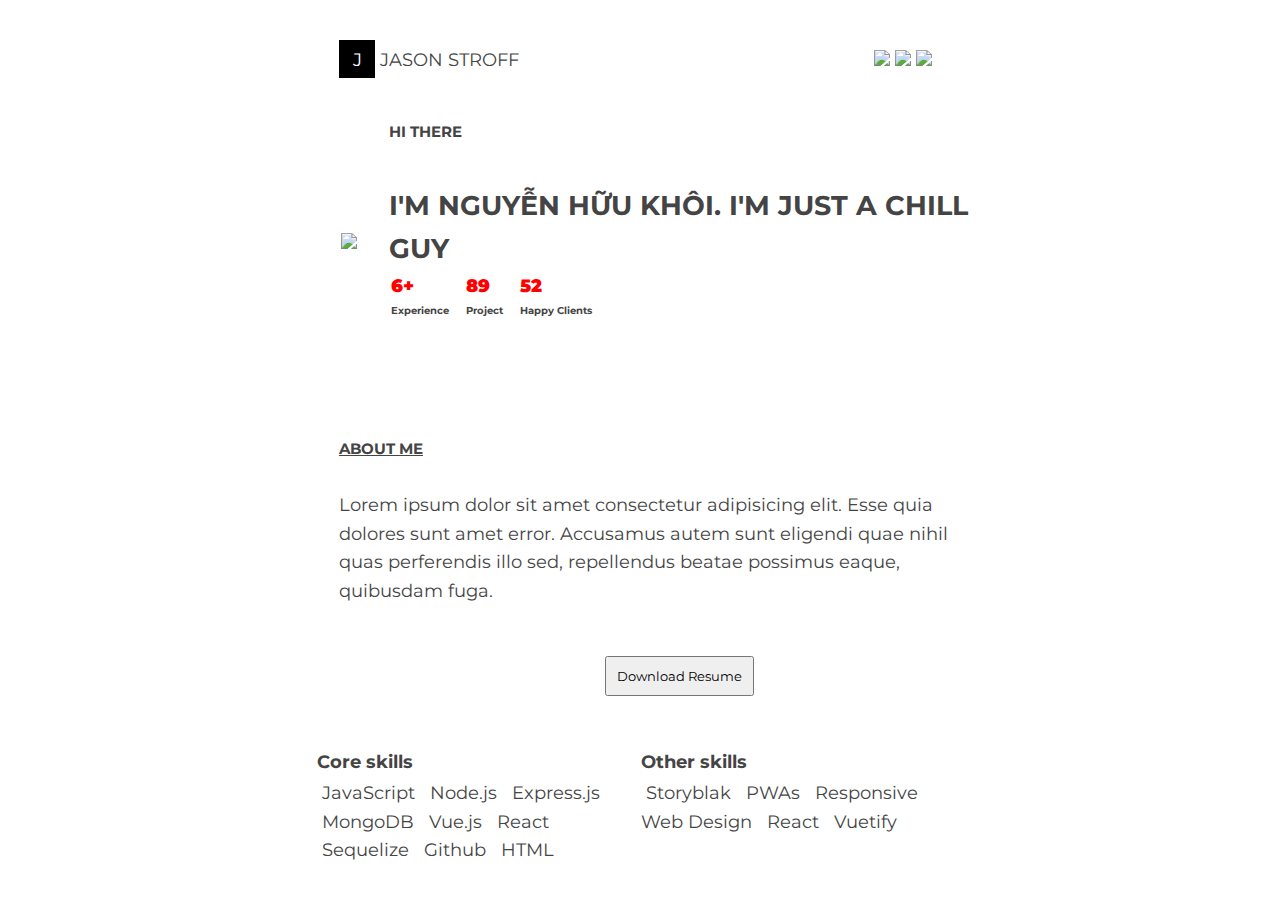
==== baitap2.htm @ b1af1bf6 "sumbit2" ====
<!DOCTYPE html>
<html lang="en">
<head>
  <meta charset="UTF-8">
  <meta name="viewport" content="width=device-width, initial-scale=1.0">
  <title>Document</title>
  <link rel="stylesheet" href="baitap2.css">
  <style>
    body{
      margin: 40px auto;
      max-width: 650px;
      line-height: 1.6;
      font-size: 18px;
      color: #444;
      padding: 0 10px;
    }
  </style>
</head>
<body>
  <div class="container">
    <div id="head__list">
      <div id="head__item1">J</div>
      <span id="head__item2">JASON STROFF</span>
      <span id="head__item3">
        <img class="head__item3__img" src="https://thebestmotherfucking.website/static/dd60b11e9762b6e25f6d4ce981a1eeae.svg?fbclid=IwZXh0bgNhZW0CMTEAAR3M9kEOMfO629qYcgXbMkFlYHHcapCv6jbh76DnpMm7SrZMSAB7oGblv8I_aem_sSn19Hj8btx9aF6-Tv3RDQ"></img>
        <img class="head__item3__img" src="https://thebestmotherfucking.website/static/45e80336c935b524911a6d3f3767448d.svg?fbclid=IwZXh0bgNhZW0CMTEAAR1KDWpwVV9fEvXlnDpK7KbT7ZPPdGBg5hFeUU-_aSd8COpQ1iXO4V9ey9E_aem_gi8sQUigNI1Q265xHViNLA"></img>
        <img class="head__item3__img" src="https://thebestmotherfucking.website/static/cff75e1839f9200f5b983ebbfbaa65ee.svg?fbclid=IwZXh0bgNhZW0CMTEAAR3BTlHz6916cIwmOnbsDlyMHvwHCWkmwS_RsMHbC5XU9OUCyeqJ0qIuG7I_aem_WPhv5gf35lzom3iDctmYXw"></img>
      </span>
    </div>
    <table id="info__list">
      <tr>
        <th id="info__item1">
          <img id="info__item1__img" src="./442498004_1756456418513653_6181382132278729283_n.jpg"></img>
        </th>
        <th id="info__item2">
          <small>HI THERE</small>
          <div>I'M NGUYỄN HỮU KHÔI. I'M JUST A CHILL GUY</div>
          <table>
            <tr>
              <th style="color: red;"><b>6+</b></th>
              <th style="color: red;"><b>89</b></th>
              <th style="color: red;"><b>52</b></th>
            </tr>
            <tr>
              <td style="font-size: 10px; padding-right: 15px;">Experience</td>
              <td style="font-size: 10px; padding-right: 15px;">Project</td>
              <td style="font-size: 10px; padding-right: 15px;">Happy Clients</td>
            </tr>
          </table>
        </th>
      </tr>
    </table>
    <h5><u>ABOUT ME</u></h5>
    <br>
    <p>Lorem ipsum dolor sit amet consectetur adipisicing elit. Esse quia dolores sunt amet error. Accusamus autem sunt eligendi quae nihil quas perferendis illo sed, repellendus beatae possimus eaque, quibusdam fuga.</p>
  </div>

  <button id="download__button">Download Resume</button>

  <table id="skills">
    <tr>
      <th id="core__skills">Core skills</th>
      <th id="other__skills">Other skills</th>
    </tr>
    <tr id="skills__item">
      <td>
        <span>JavaScript</span>
        <span>Node.js</span>
        <span>Express.js</span>
        <span>MongoDB</span>
        <span>Vue.js</span>
        <span>React</span>
        <span>Sequelize</span>
        <span>Github</span>
        <span>HTML</span>
      </td>
      <td style="display: block;">
        <span>Storyblak</span>
        <span>PWAs</span>
        <span>Responsive Web Design</span>
        <span>React</span>
        <span>Vuetify</span>
      </td>
    </tr>
  </table>

  
</body>
</html>
---- baitap2.css ----
@import url('https://fonts.googleapis.com/css2?family=Fraunces:ital,opsz,wght@0,9..144,100..900;1,9..144,100..900&family=Montserrat:ital,wght@0,100..900;1,100..900&display=swap');

* {
  padding: 0;
  margin: 0;
  font-family: "Montserrat", sans-serif;
}

.container{
  max-width: 1280px;
  width: 100%;
  margin-inline: 24px;
}

#head__item1{
  background-color: black;
  color: white;
  height: 18px;
  width: 20px;
  padding-left: 14px;
  padding-right: 2px;
  padding-top: 6px;
  padding-bottom: 14px;
  margin: auto;
  display: inline-block;
}

.head__item3__img{
  height: 20px;
}

#head__item3{
  padding-left: 350px;
}

#head__list{
  margin-bottom: 40px;
}

#info__item1__img{
  height: 300px;
  margin-bottom: 65px;
}

#info__item2{
  padding-bottom: 115px;
  text-align: left; /* Đảm bảo văn bản căn trái */
}

#info__item2 small{
  display: block;
  padding-right: 200px;
  padding-bottom: 40px;
  margin-left: 0;
  padding-left: 0;
  margin-bottom: 0;
}

#info__item2 div{
  font-size: 27px;
  margin-left: 0;
  padding-left: 0;
}

#info__item2{
  padding-left: 30px;
}

#download__button{
  padding: 10px;
  margin-block: 50px;
  margin-left: 290px;
}
#skills{
  width: 100%;
}

#core__skills, #other__skills {
  width: 50%;
}

#skills th, td{
  padding: 0px;
  text-align: left;
}

#skills span{
  padding-inline: 5px;
}
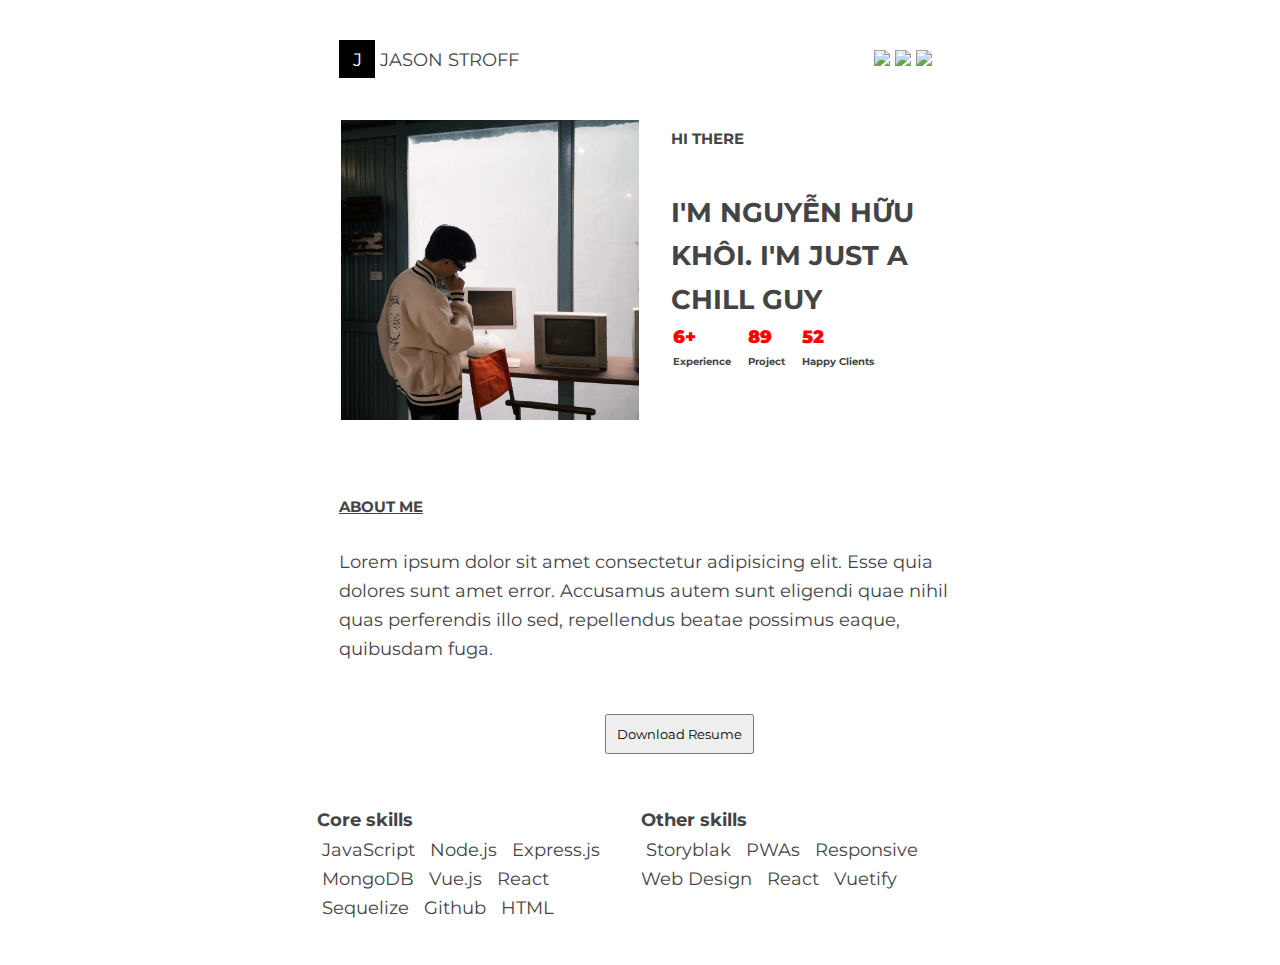
==== commit 64a64ae6: "summit 2" ====
(no text change in the page or its own stylesheets)
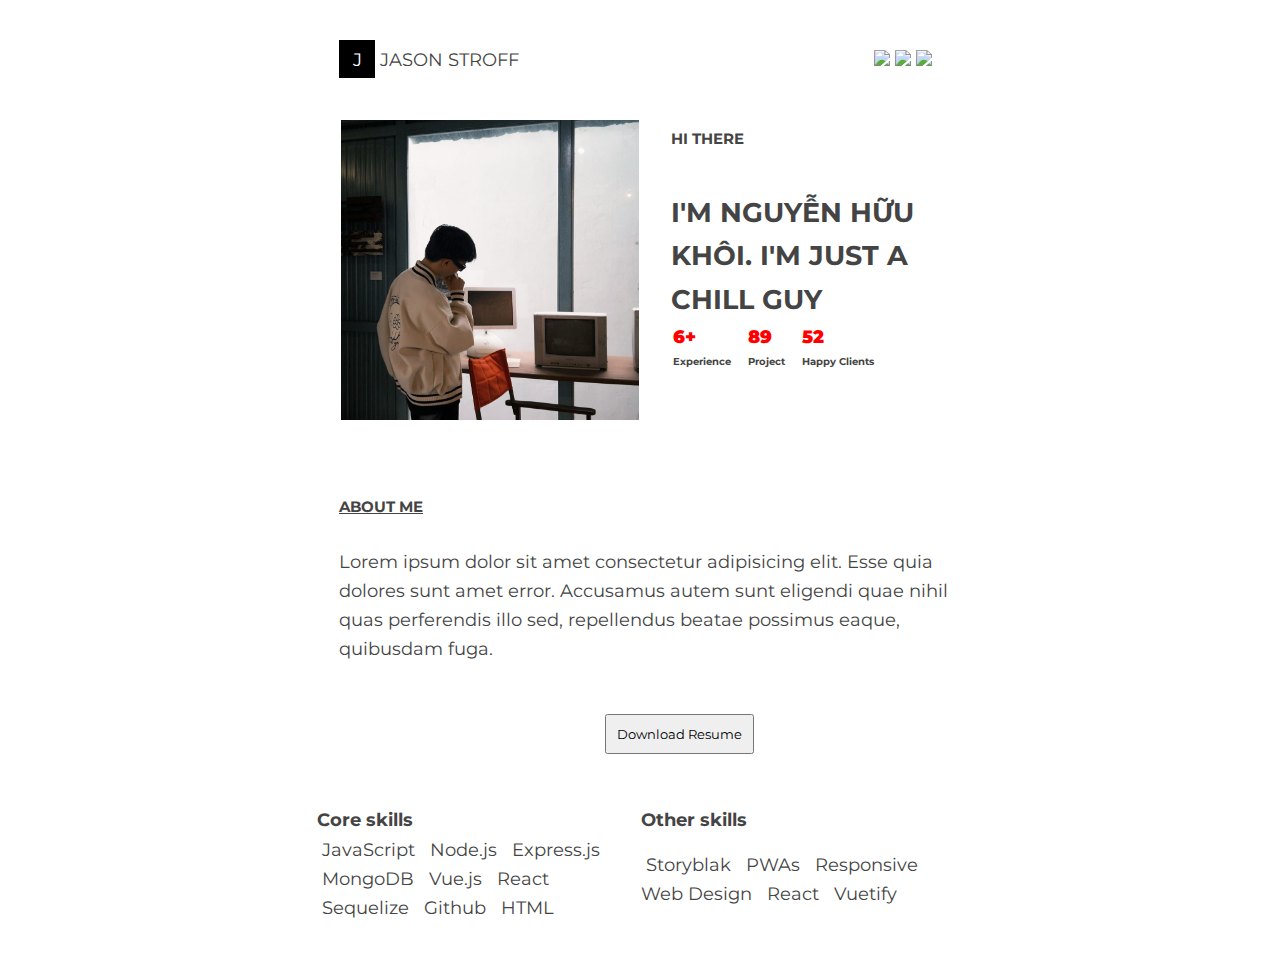
==== commit d25f367f: "summit2" ====
--- a/baitap2.htm
+++ b/baitap2.htm
@@ -74,7 +74,7 @@
         <span>Github</span>
         <span>HTML</span>
       </td>
-      <td style="display: block;">
+      <td>
         <span>Storyblak</span>
         <span>PWAs</span>
         <span>Responsive Web Design</span>
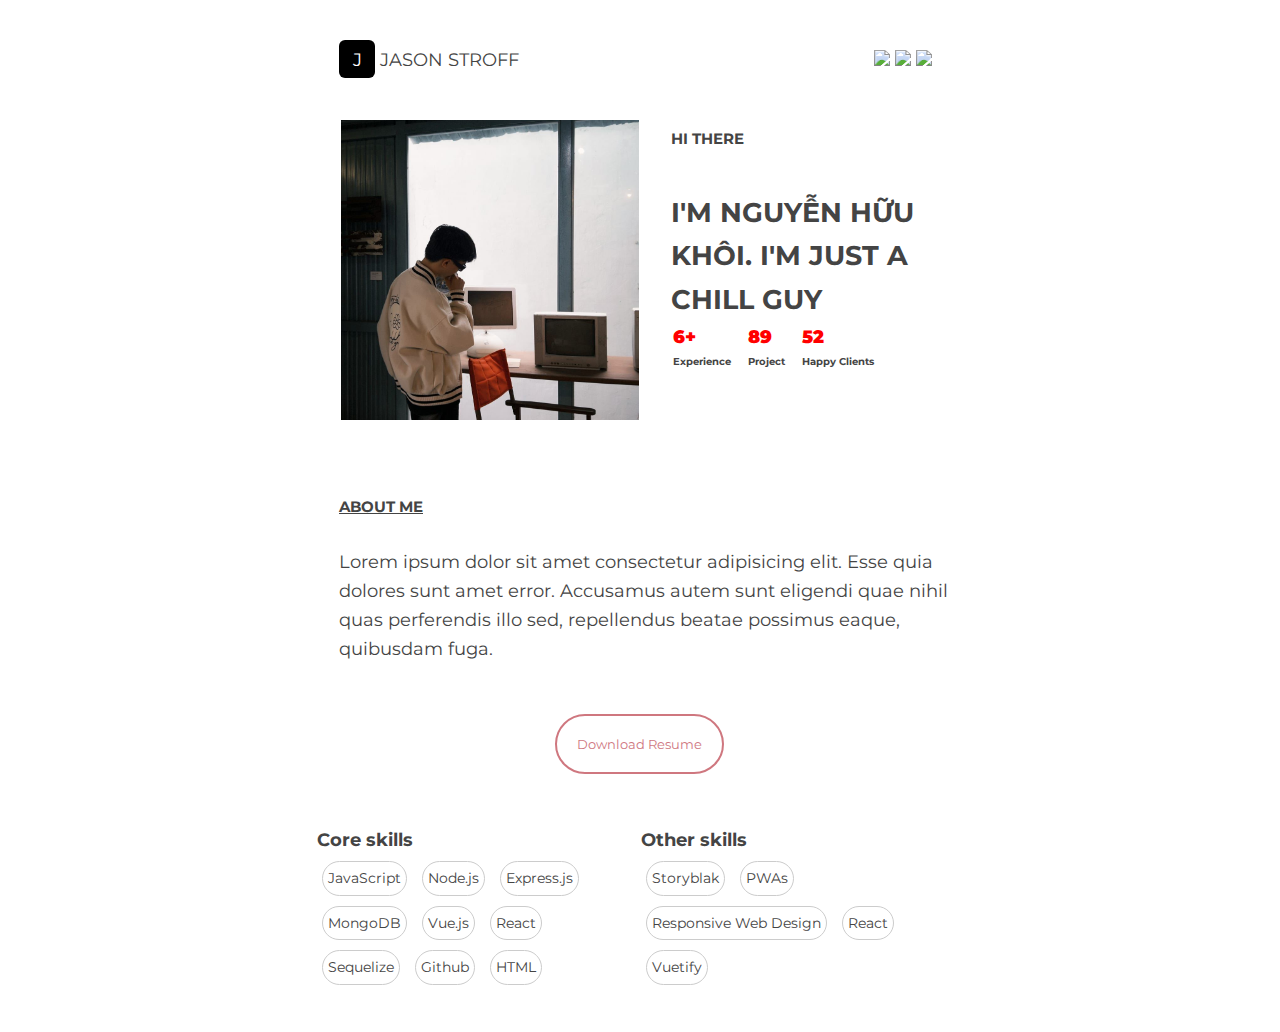
==== commit 8090ac64: "sumbit2" ====
--- a/baitap2.htm
+++ b/baitap2.htm
@@ -83,7 +83,5 @@
       </td>
     </tr>
   </table>
-
-  
 </body>
 </html>
--- a/baitap2.css
+++ b/baitap2.css
@@ -23,6 +23,7 @@
   padding-bottom: 14px;
   margin: auto;
   display: inline-block;
+  border-radius: 6px;
 }
 
 .head__item3__img{
@@ -67,9 +68,20 @@
 }
 
 #download__button{
-  padding: 10px;
+  padding: 20px;
   margin-block: 50px;
-  margin-left: 290px;
+  margin-inline: 240px;
+  display: block;
+  border-radius: 30px;
+  background: white;
+  color: #cf777f;
+  border: #cf777f 2px solid;
+  
+}
+
+#download__button:hover{
+  background-color: #cf777f;
+  color: white;
 }
 #skills{
   width: 100%;
@@ -85,5 +97,11 @@
 }
 
 #skills span{
-  padding-inline: 5px;
+  display: inline-block;
+  margin: 5px 5px;
+  padding: 5px;
+  border: #ccc 1px solid;
+  background-color: white;
+  border-radius: 45px;
+  font-size: 14px;
 }